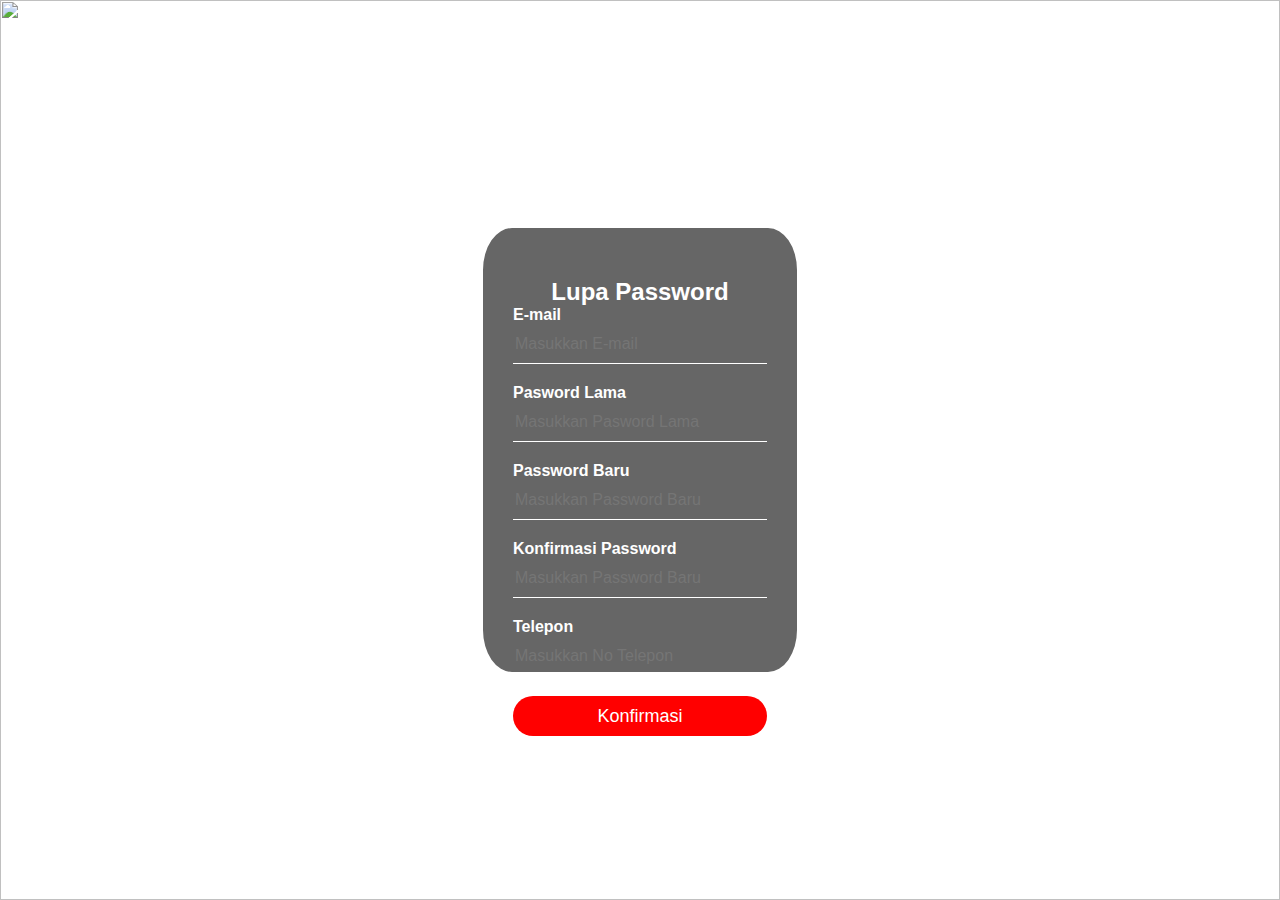
==== lupa password.html @ 71a53151 "Add files via upload" ====
<html>
<head>
<title>lupa password</title>
    <link rel="stylesheet" type="text/css" href="assets\css\style.css">
<body>
    <img src="assets/img/img31.JPG">
    <div class="loginbox">
        <h1>Lupa Password</h1>
        <form method="post" action="login.html">
            <p>E-mail</p>
            <input type="text" name="" placeholder="Masukkan E-mail">
            <p>Pasword Lama</P>
            <input type="password" name="" placeholder="Masukkan Pasword Lama" required>
            <p>Password Baru</p>
            <input type="password" name="" placeholder="Masukkan Password Baru" required>
            <p>Konfirmasi Password</p>
            <input type="password" name="" placeholder="Masukkan Password Baru" required>
            <p>Telepon</p>
            <input type="text" name="" placeholder="Masukkan No Telepon">
            <input type="submit" name="" value="Konfirmasi">
        </form>
    </div>
</body>
</head>
</html>
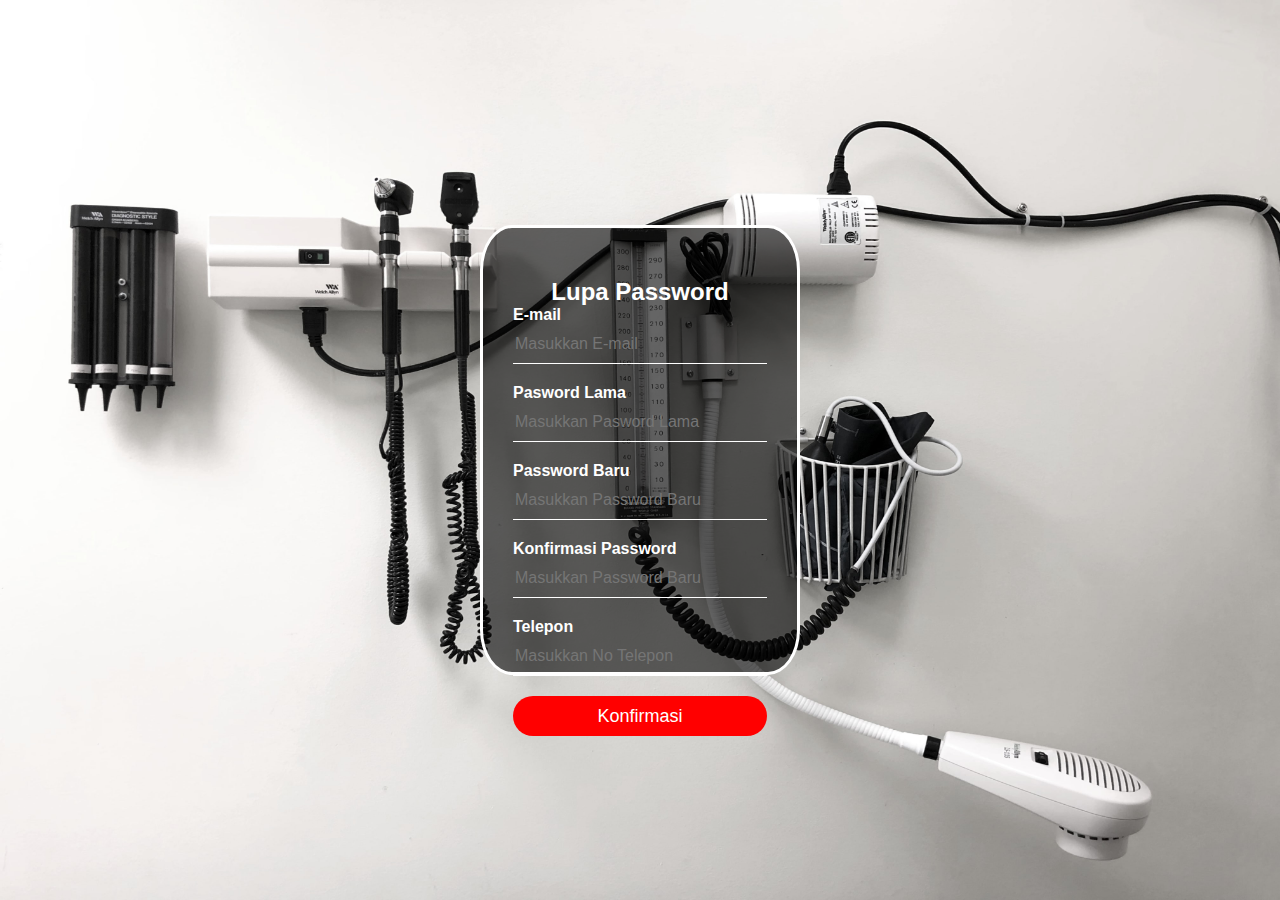
==== commit 12deec9e: "Update lupa password.html" ====
--- a/lupa password.html
+++ b/lupa password.html
@@ -3,7 +3,7 @@
 <title>lupa password</title>
     <link rel="stylesheet" type="text/css" href="assets\css\style.css">
 <body>
-    <img src="assets/img/img31.JPG">
+    <img src="assets\img\img31.jpg">
     <div class="loginbox">
         <h1>Lupa Password</h1>
         <form method="post" action="login.html">
